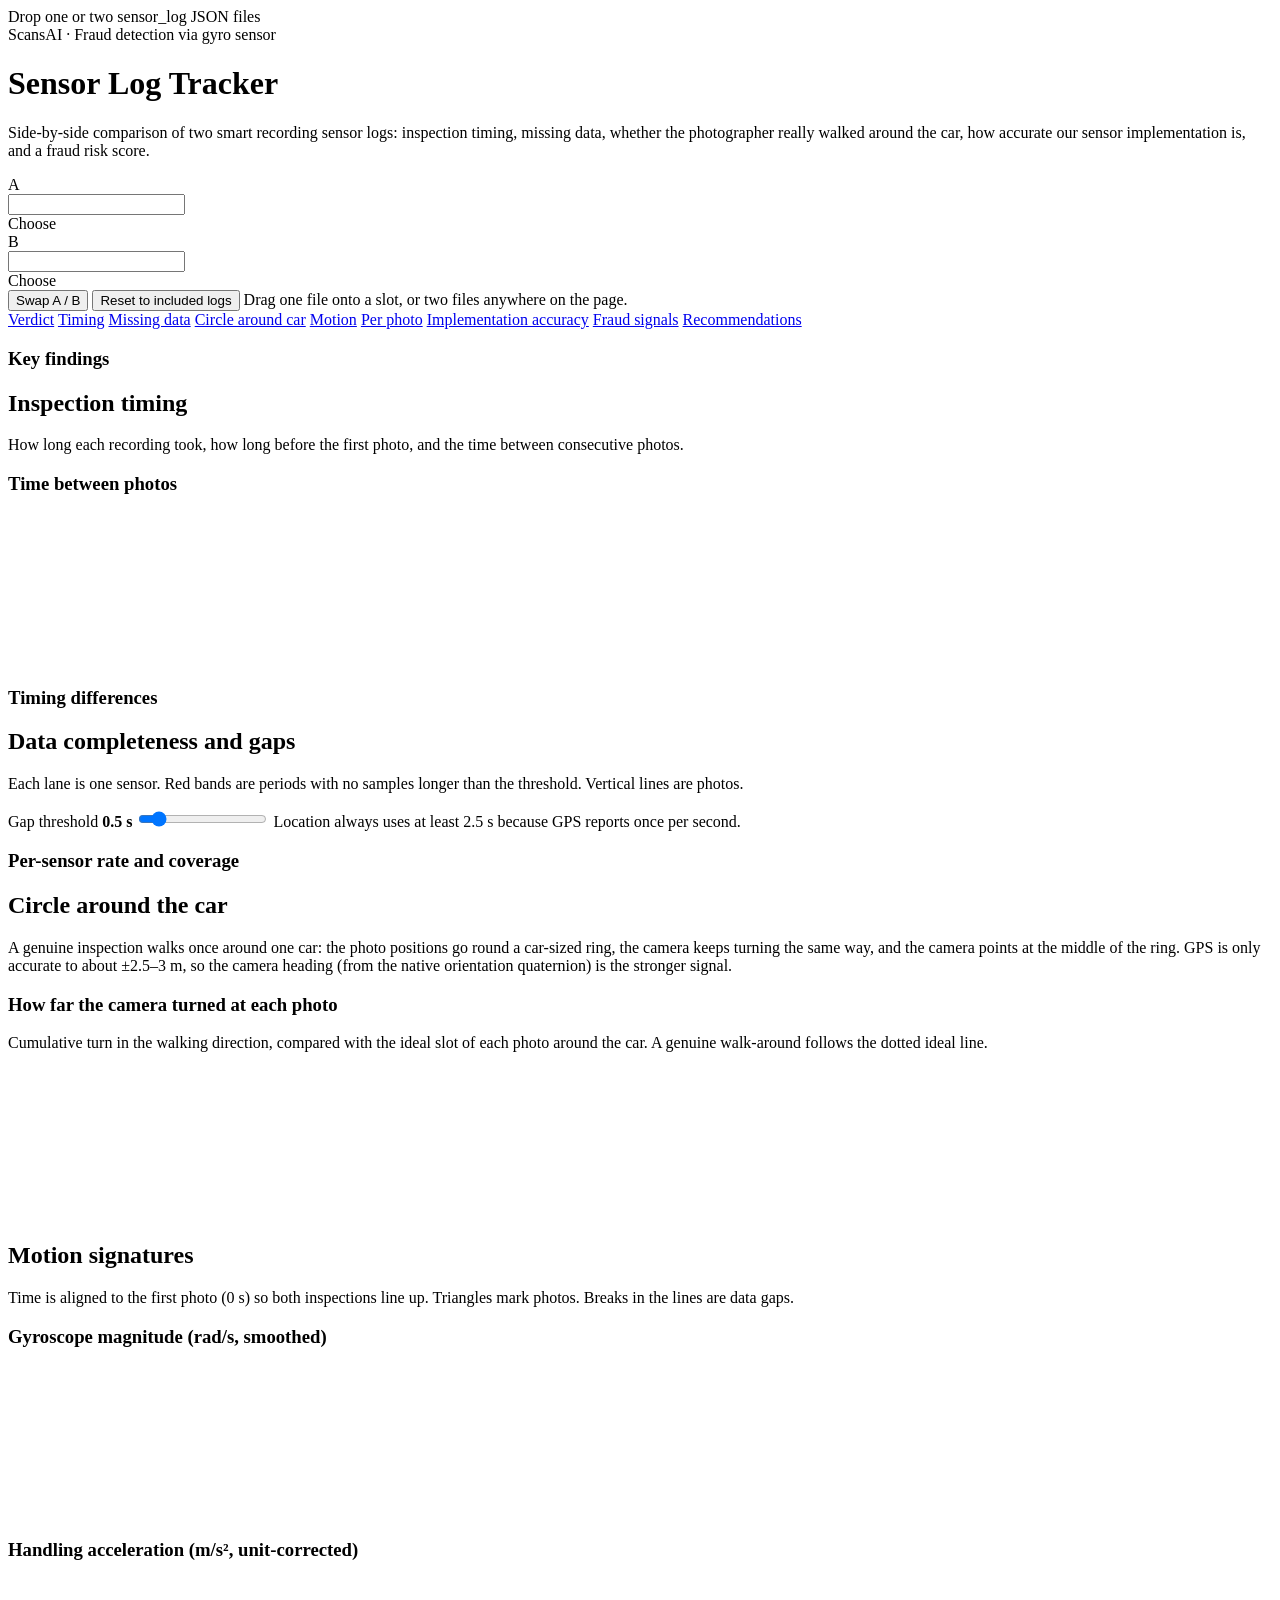
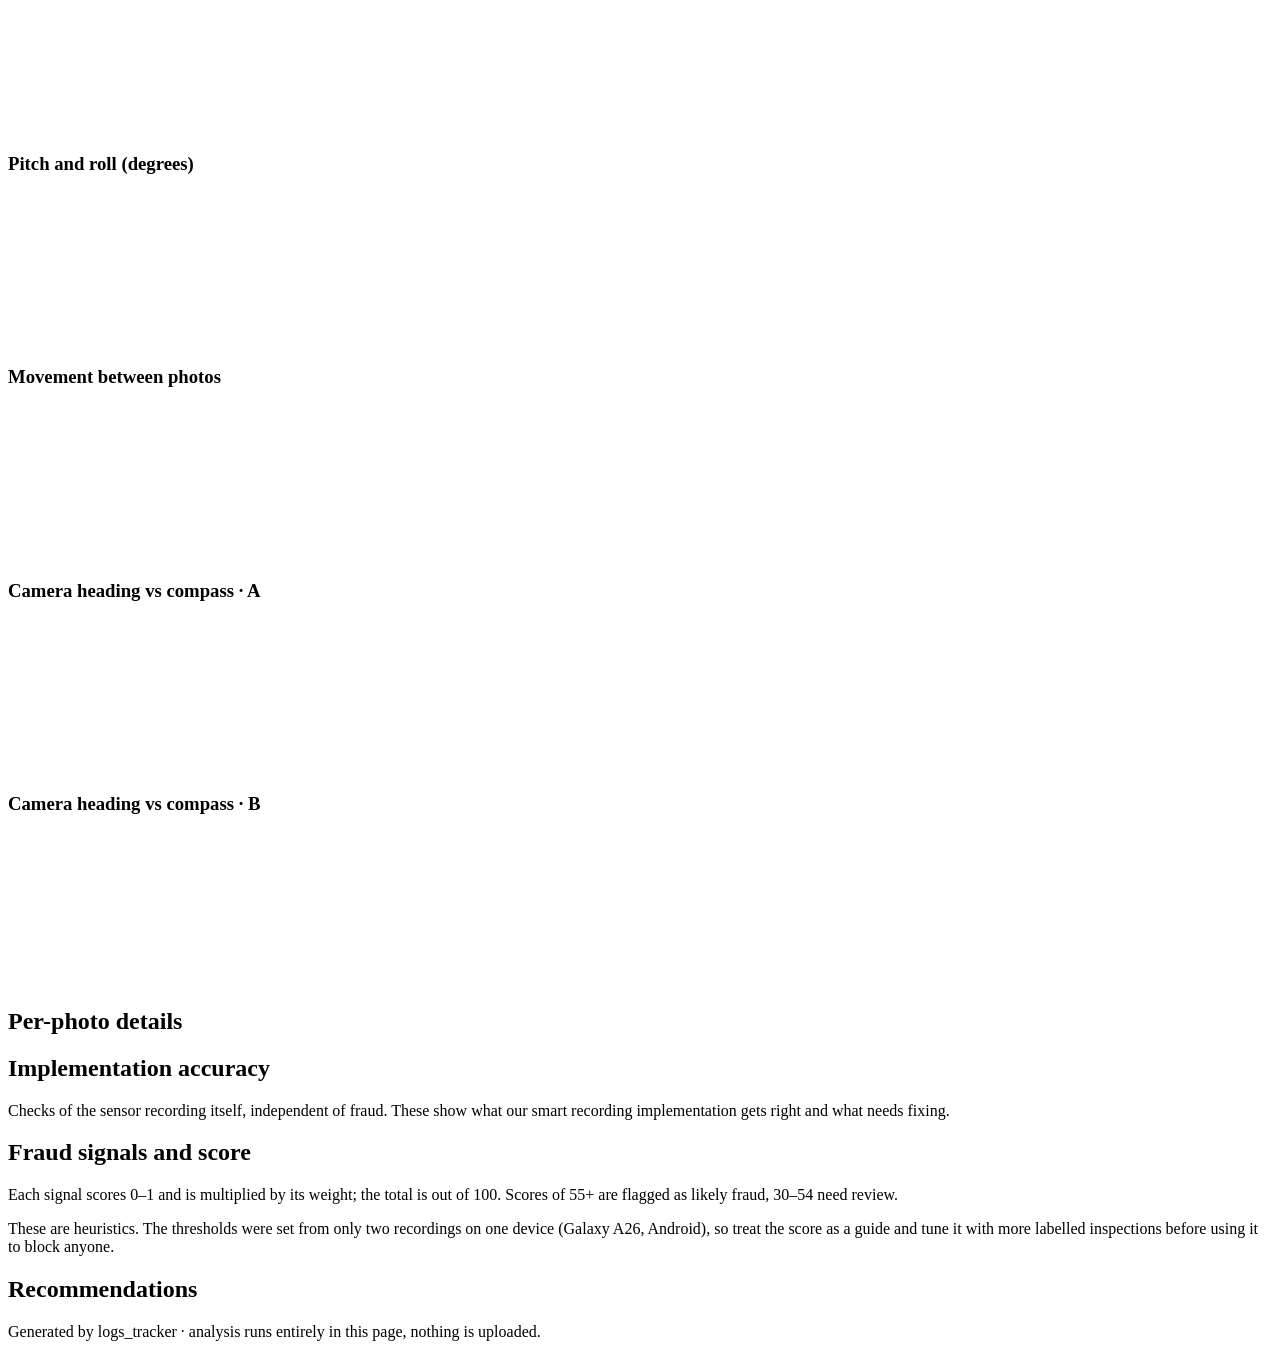
==== src/template.html @ 327576c1 "Add Sensor Log Tracker dashboard for fraud vs normal inspection logs Co-authored-by: Cursor <cursora" ====
<!doctype html>
<html lang="en">
  <head>
    <meta charset="utf-8" />
    <meta name="viewport" content="width=device-width, initial-scale=1" />
    <title>Sensor Log Tracker · Fraud vs Normal Inspection</title>
    <style>
      /*__STYLES__*/
    </style>
  </head>
  <body>
    <div id="dropOverlay" class="drop-overlay"><div>Drop one or two sensor_log JSON files</div></div>
    <div id="toast" class="toast"></div>

    <header class="hero">
      <div class="hero-text">
        <div class="eyebrow">ScansAI · Fraud detection via gyro sensor</div>
        <h1>Sensor Log Tracker</h1>
        <p>
          Side-by-side comparison of two smart recording sensor logs: inspection timing, missing data, whether the
          photographer really walked around the car, how accurate our sensor implementation is, and a fraud risk score.
        </p>
      </div>
      <div class="loader">
        <div class="slot" id="slotA" data-slot="a">
          <div class="slot-tag">A</div>
          <div class="slot-body">
            <input class="slot-name" id="nameA" aria-label="Name for log A" />
            <div class="slot-file" id="fileA"></div>
          </div>
          <label class="btn btn-ghost">Choose<input type="file" accept=".json,application/json" id="inputA" hidden /></label>
        </div>
        <div class="slot" id="slotB" data-slot="b">
          <div class="slot-tag">B</div>
          <div class="slot-body">
            <input class="slot-name" id="nameB" aria-label="Name for log B" />
            <div class="slot-file" id="fileB"></div>
          </div>
          <label class="btn btn-ghost">Choose<input type="file" accept=".json,application/json" id="inputB" hidden /></label>
        </div>
        <div class="loader-actions">
          <button class="btn" id="swapBtn" type="button">Swap A / B</button>
          <button class="btn" id="resetBtn" type="button">Reset to included logs</button>
          <span class="hint">Drag one file onto a slot, or two files anywhere on the page.</span>
        </div>
      </div>
    </header>

    <nav class="toc">
      <a href="#verdict">Verdict</a>
      <a href="#timing">Timing</a>
      <a href="#completeness">Missing data</a>
      <a href="#circle">Circle around car</a>
      <a href="#motion">Motion</a>
      <a href="#captures">Per photo</a>
      <a href="#accuracy">Implementation accuracy</a>
      <a href="#signals">Fraud signals</a>
      <a href="#recommendations">Recommendations</a>
    </nav>

    <main>
      <section id="verdict">
        <div class="verdict-grid" id="verdictCards"></div>
        <div id="warnings"></div>
        <div class="card insights">
          <h3>Key findings</h3>
          <ul id="insights"></ul>
        </div>
      </section>

      <section id="timing">
        <h2>Inspection timing</h2>
        <p class="lead">
          How long each recording took, how long before the first photo, and the time between consecutive photos.
        </p>
        <div class="card"><div id="phaseBars"></div></div>
        <div class="grid-2">
          <div class="card">
            <h3>Time between photos</h3>
            <div class="chart-box"><canvas id="chartIntervals"></canvas></div>
          </div>
          <div class="card">
            <h3>Timing differences</h3>
            <div id="timingTable"></div>
          </div>
        </div>
      </section>

      <section id="completeness">
        <h2>Data completeness and gaps</h2>
        <p class="lead">
          Each lane is one sensor. Red bands are periods with no samples longer than the threshold. Vertical lines
          are photos.
        </p>
        <div class="card controls">
          <label for="gapSlider">Gap threshold <strong id="gapValue">0.5 s</strong></label>
          <input type="range" id="gapSlider" min="0.2" max="3" step="0.1" value="0.5" />
          <span class="hint">Location always uses at least 2.5 s because GPS reports once per second.</span>
        </div>
        <div class="card"><div id="timelineA" class="timeline"></div></div>
        <div class="card"><div id="timelineB" class="timeline"></div></div>
        <div class="card">
          <h3>Per-sensor rate and coverage</h3>
          <div id="streamTable" class="table-wrap"></div>
          <div id="gapLists" class="gap-lists"></div>
        </div>
      </section>

      <section id="circle">
        <h2>Circle around the car</h2>
        <p class="lead">
          A genuine inspection walks once around one car: the photo positions go round a car-sized ring, the camera
          keeps turning the same way, and the camera points at the middle of the ring. GPS is only accurate to about
          ±2.5–3 m, so the camera heading (from the native orientation quaternion) is the stronger signal.
        </p>
        <div class="grid-2" id="maps"></div>
        <div class="grid-2" id="polars"></div>
        <div class="card">
          <h3>How far the camera turned at each photo</h3>
          <p class="hint">
            Cumulative turn in the walking direction, compared with the ideal slot of each photo around the car. A
            genuine walk-around follows the dotted ideal line.
          </p>
          <div class="chart-box tall"><canvas id="chartProgress"></canvas></div>
        </div>
      </section>

      <section id="motion">
        <h2>Motion signatures</h2>
        <p class="lead">
          Time is aligned to the first photo (0 s) so both inspections line up. Triangles mark photos. Breaks in the
          lines are data gaps.
        </p>
        <div class="grid-2">
          <div class="card">
            <h3>Gyroscope magnitude (rad/s, smoothed)</h3>
            <div class="chart-box"><canvas id="chartGyro"></canvas></div>
          </div>
          <div class="card">
            <h3>Handling acceleration (m/s², unit-corrected)</h3>
            <div class="chart-box"><canvas id="chartAcc"></canvas></div>
          </div>
          <div class="card">
            <h3>Pitch and roll (degrees)</h3>
            <div class="chart-box"><canvas id="chartPitch"></canvas></div>
          </div>
          <div class="card">
            <h3>Movement between photos</h3>
            <div class="chart-box"><canvas id="chartSteps"></canvas></div>
          </div>
          <div class="card">
            <h3 id="headingTitleA">Camera heading vs compass · A</h3>
            <div class="chart-box"><canvas id="chartHeadingA"></canvas></div>
          </div>
          <div class="card">
            <h3 id="headingTitleB">Camera heading vs compass · B</h3>
            <div class="chart-box"><canvas id="chartHeadingB"></canvas></div>
          </div>
        </div>
      </section>

      <section id="captures">
        <h2>Per-photo details</h2>
        <div class="card"><div id="capturesA" class="table-wrap"></div></div>
        <div class="card"><div id="capturesB" class="table-wrap"></div></div>
      </section>

      <section id="accuracy">
        <h2>Implementation accuracy</h2>
        <p class="lead">
          Checks of the sensor recording itself, independent of fraud. These show what our smart recording
          implementation gets right and what needs fixing.
        </p>
        <div class="card"><div id="accuracyTable" class="table-wrap"></div></div>
      </section>

      <section id="signals">
        <h2>Fraud signals and score</h2>
        <p class="lead">
          Each signal scores 0–1 and is multiplied by its weight; the total is out of 100. Scores of 55+ are flagged
          as likely fraud, 30–54 need review.
        </p>
        <div class="card"><div id="signalsTable" class="table-wrap"></div></div>
        <p class="note">
          These are heuristics. The thresholds were set from only two recordings on one device (Galaxy A26, Android),
          so treat the score as a guide and tune it with more labelled inspections before using it to block anyone.
        </p>
      </section>

      <section id="recommendations">
        <h2>Recommendations</h2>
        <div class="card"><ol id="recommendationList" class="recs"></ol></div>
      </section>
    </main>

    <footer>Generated by logs_tracker · analysis runs entirely in this page, nothing is uploaded.</footer>

    <script type="application/json" id="log-a" data-name="__NAME_A__" data-file="__FILE_A__">__LOG_A__</script>
    <script type="application/json" id="log-b" data-name="__NAME_B__" data-file="__FILE_B__">__LOG_B__</script>
    <script>
      /*__CHARTJS__*/
    </script>
    <script>
      /*__ENGINE__*/
    </script>
    <script>
      /*__APP__*/
    </script>
  </body>
</html>
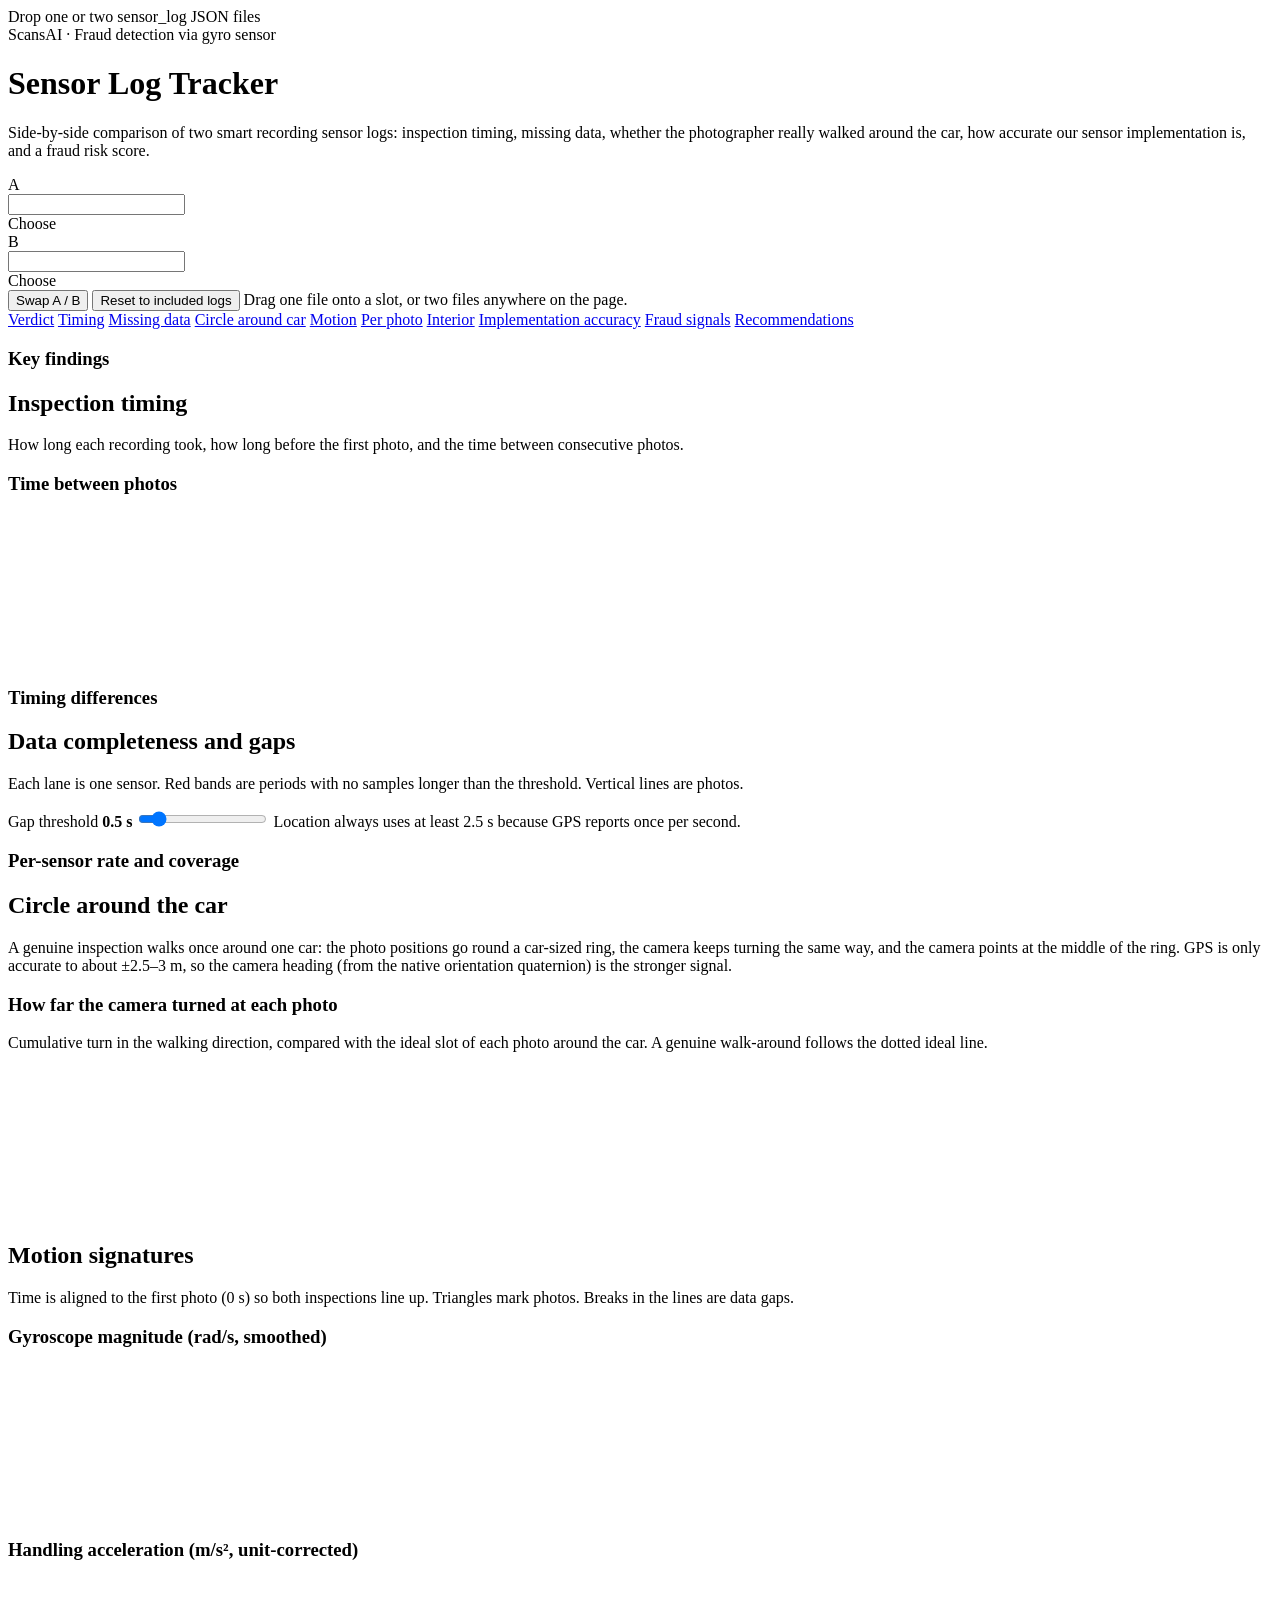
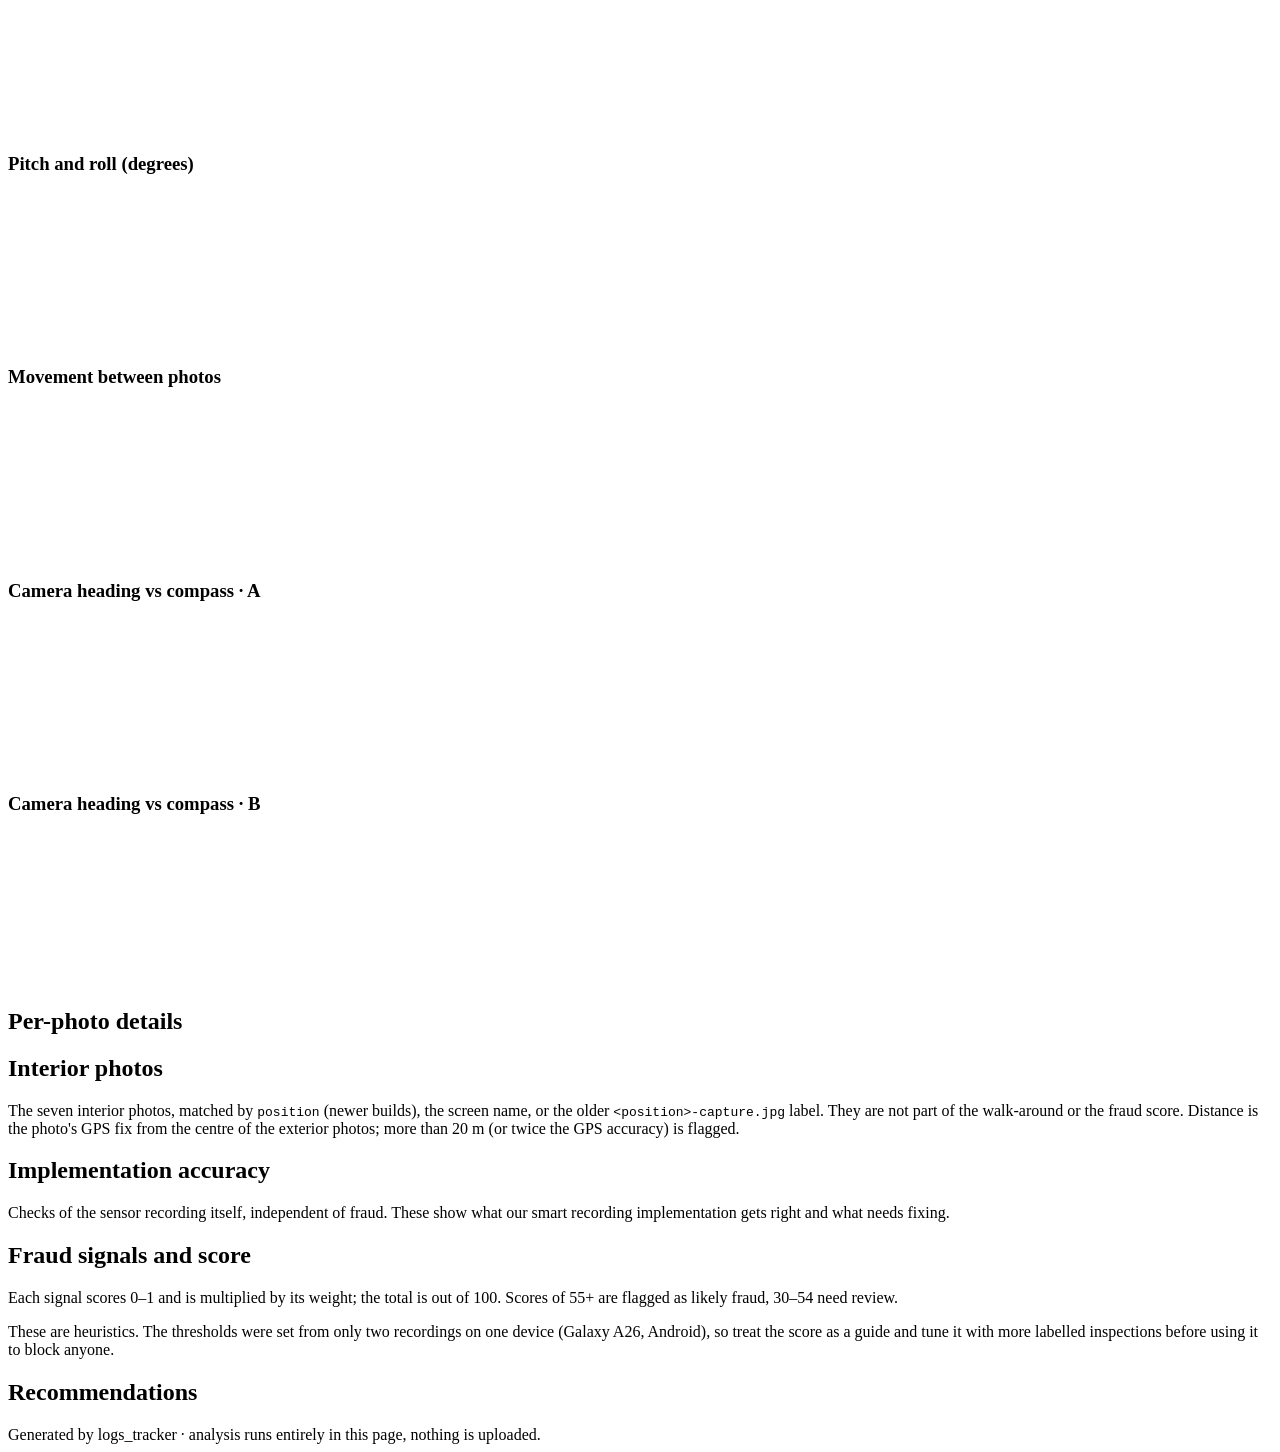
==== commit dd76a3e7: "Show interior photos in their own section Recognise interior annotations by position, screen name, o" ====
--- a/src/template.html
+++ b/src/template.html
@@ -53,6 +53,7 @@
       <a href="#circle">Circle around car</a>
       <a href="#motion">Motion</a>
       <a href="#captures">Per photo</a>
+      <a href="#interior">Interior</a>
       <a href="#accuracy">Implementation accuracy</a>
       <a href="#signals">Fraud signals</a>
       <a href="#recommendations">Recommendations</a>
@@ -163,6 +164,17 @@
         <h2>Per-photo details</h2>
         <div class="card"><div id="capturesA" class="table-wrap"></div></div>
         <div class="card"><div id="capturesB" class="table-wrap"></div></div>
+      </section>
+
+      <section id="interior">
+        <h2>Interior photos</h2>
+        <p class="lead">
+          The seven interior photos, matched by <code>position</code> (newer builds), the screen name, or the older
+          <code>&lt;position&gt;-capture.jpg</code> label. They are not part of the walk-around or the fraud score. Distance is the
+          photo's GPS fix from the centre of the exterior photos; more than 20 m (or twice the GPS accuracy) is flagged.
+        </p>
+        <div class="card"><div id="interiorA" class="table-wrap"></div></div>
+        <div class="card"><div id="interiorB" class="table-wrap"></div></div>
       </section>
 
       <section id="accuracy">
